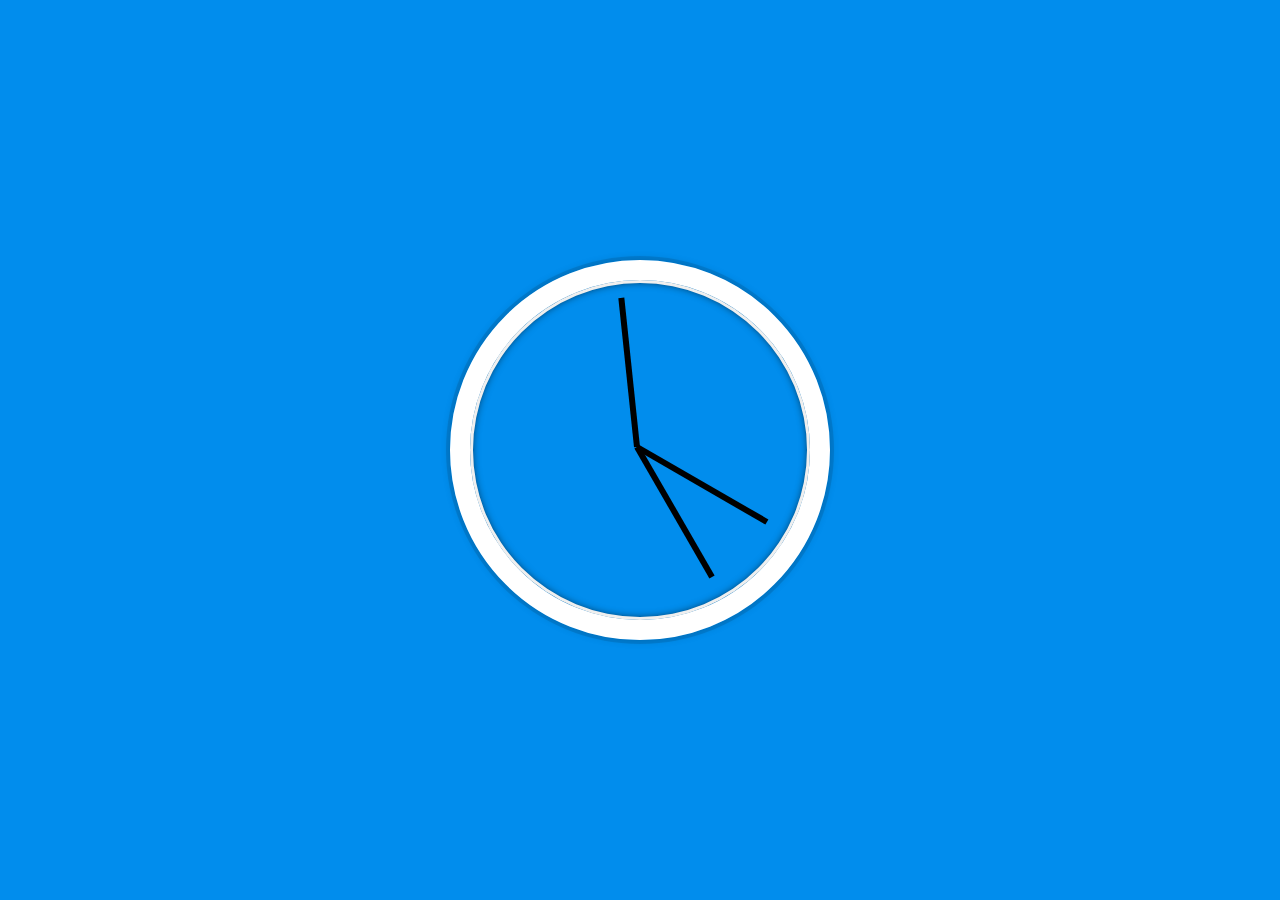
==== 02 - JS and CSS Clock/index-START.html @ 51ecc929 "completes js clock" ====
<!DOCTYPE html>
<html lang="en">

<head>
  <meta charset="UTF-8">
  <title>JS + CSS Clock</title>
  <link rel="icon" href="https://fav.farm/🔥" />
</head>

<body>


  <div class="clock">
    <div class="clock-face">
      <div class="hand hour-hand"></div>
      <div class="hand min-hand"></div>
      <div class="hand second-hand"></div>
    </div>
  </div>


  <style>
    html {
      background: #018DED url(https://unsplash.it/1500/1000?image=881&blur=5);
      background-size: cover;
      font-family: 'helvetica neue';
      text-align: center;
      font-size: 10px;
    }

    body {
      margin: 0;
      font-size: 2rem;
      display: flex;
      flex: 1;
      min-height: 100vh;
      align-items: center;
    }

    .clock {
      width: 30rem;
      height: 30rem;
      border: 20px solid white;
      border-radius: 50%;
      margin: 50px auto;
      position: relative;
      padding: 2rem;
      box-shadow:
        0 0 0 4px rgba(0, 0, 0, 0.1),
        inset 0 0 0 3px #EFEFEF,
        inset 0 0 10px black,
        0 0 10px rgba(0, 0, 0, 0.2);
    }

    .clock-face {
      position: relative;
      width: 100%;
      height: 100%;
      transform: translateY(-3px) rotate(.25turn);
      /* account for the height of the clock hands */

    }

    .hand {
      width: 50%;
      height: 6px;
      background: black;
      position: absolute;
      top: 50%;
      transform-origin: 100%;
      transition: all .2s ease-in;
    }
  </style>

  <script>
    const hands = document.querySelectorAll('.hand');

    function showTime(date = new Date()) {
      const angles = [
        date.getHours() % 12 / 12,
        date.getMinutes() / 60,
        date.getSeconds() / 60
      ]

      hands.forEach((hand, i) => {
        if (angles[i] === 0) {
          hand.style.transform = `rotate(1turn)`
          hand.addEventListener('transitionend', (e) => {
            hand.style.transition = 'none'
            hand.style.transform = `rotate(0turn)`
          }, { once: true })
        } else {
          hand.style.transition = ''
          hand.style.transform = `rotate(${angles[i]}turn)`
        }
      })
    }
    setInterval(showTime, 1000)

  </script>
</body>

</html>
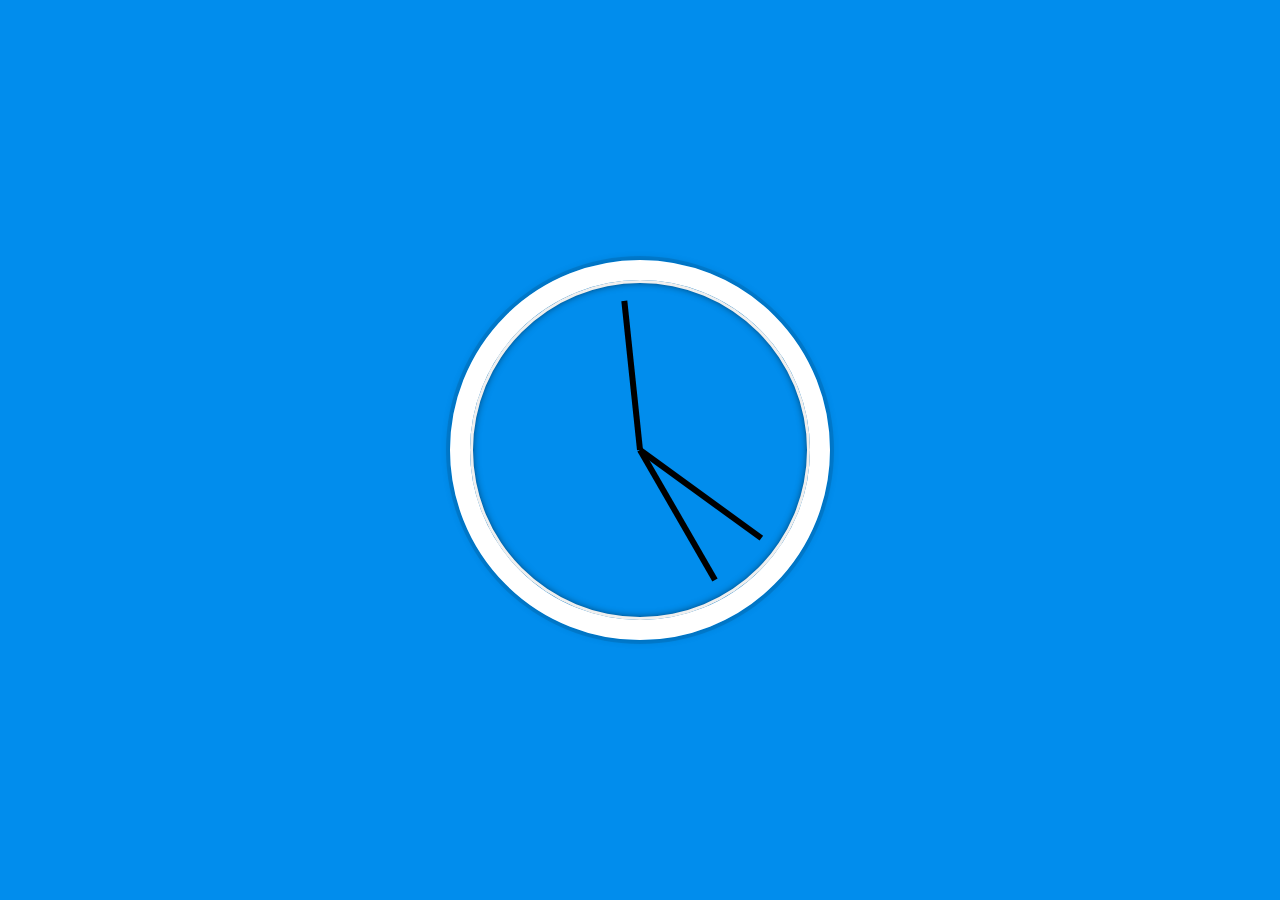
==== commit ccab8498: "day 02 solved" ====
--- a/02 - JS and CSS Clock/index-START.html
+++ b/02 - JS and CSS Clock/index-START.html
@@ -14,12 +14,16 @@
     <div class="clock-face">
       <div class="hand hour-hand"></div>
       <div class="hand min-hand"></div>
-      <div class="hand second-hand"></div>
+      <div class="hand sec-hand"></div>
     </div>
   </div>
 
 
   <style>
+    :root {
+      --transition: all .05s;
+    }
+
     html {
       background: #018DED url(https://unsplash.it/1500/1000?image=881&blur=5);
       background-size: cover;
@@ -56,9 +60,8 @@
       position: relative;
       width: 100%;
       height: 100%;
-      transform: translateY(-3px) rotate(.25turn);
-      /* account for the height of the clock hands */
-
+      transform: translateY(-3px);
+      /*account for the height of the clock hands*/
     }
 
     .hand {
@@ -68,36 +71,47 @@
       position: absolute;
       top: 50%;
       transform-origin: 100%;
-      transition: all .2s ease-in;
+      transform: rotate(90deg);
+      transition: var(--transition);
+    }
+
+    .sec-hand {
+      transition-timing-function: cubic-bezier(0, .56, .27, 1.55);
     }
   </style>
 
   <script>
-    const hands = document.querySelectorAll('.hand');
+    const hands = [
+      document.querySelector('.hour-hand'),
+      document.querySelector('.min-hand'),
+      document.querySelector('.sec-hand')
+    ]
+    function calcAngles() {
+      const now = new Date()
+      hours = now.getHours() % 12
+      mins = now.getMinutes()
+      secs = now.getSeconds()
+      const hourAngle = hours * (360 / 12)
+      const minAngle = mins * (360 / 60)
+      const secAngle = secs * (360 / 60)
+      return [hourAngle, minAngle, secAngle]
+    }
 
-    function showTime(date = new Date()) {
-      const angles = [
-        date.getHours() % 12 / 12,
-        date.getMinutes() / 60,
-        date.getSeconds() / 60
-      ]
-
+    function showTime() {
+      const angles = calcAngles()
       hands.forEach((hand, i) => {
         if (angles[i] === 0) {
-          hand.style.transform = `rotate(1turn)`
-          hand.addEventListener('transitionend', (e) => {
-            hand.style.transition = 'none'
-            hand.style.transform = `rotate(0turn)`
-          }, { once: true })
+          hand.style.transition = 'none';
         } else {
-          hand.style.transition = ''
-          hand.style.transform = `rotate(${angles[i]}turn)`
+          hand.style.transition = 'var(--transition)';
         }
+        hand.style.rotate = `${angles[i]}deg`
       })
     }
+
     setInterval(showTime, 1000)
-
+    showTime()
   </script>
 </body>
 
-</html>+</html>
